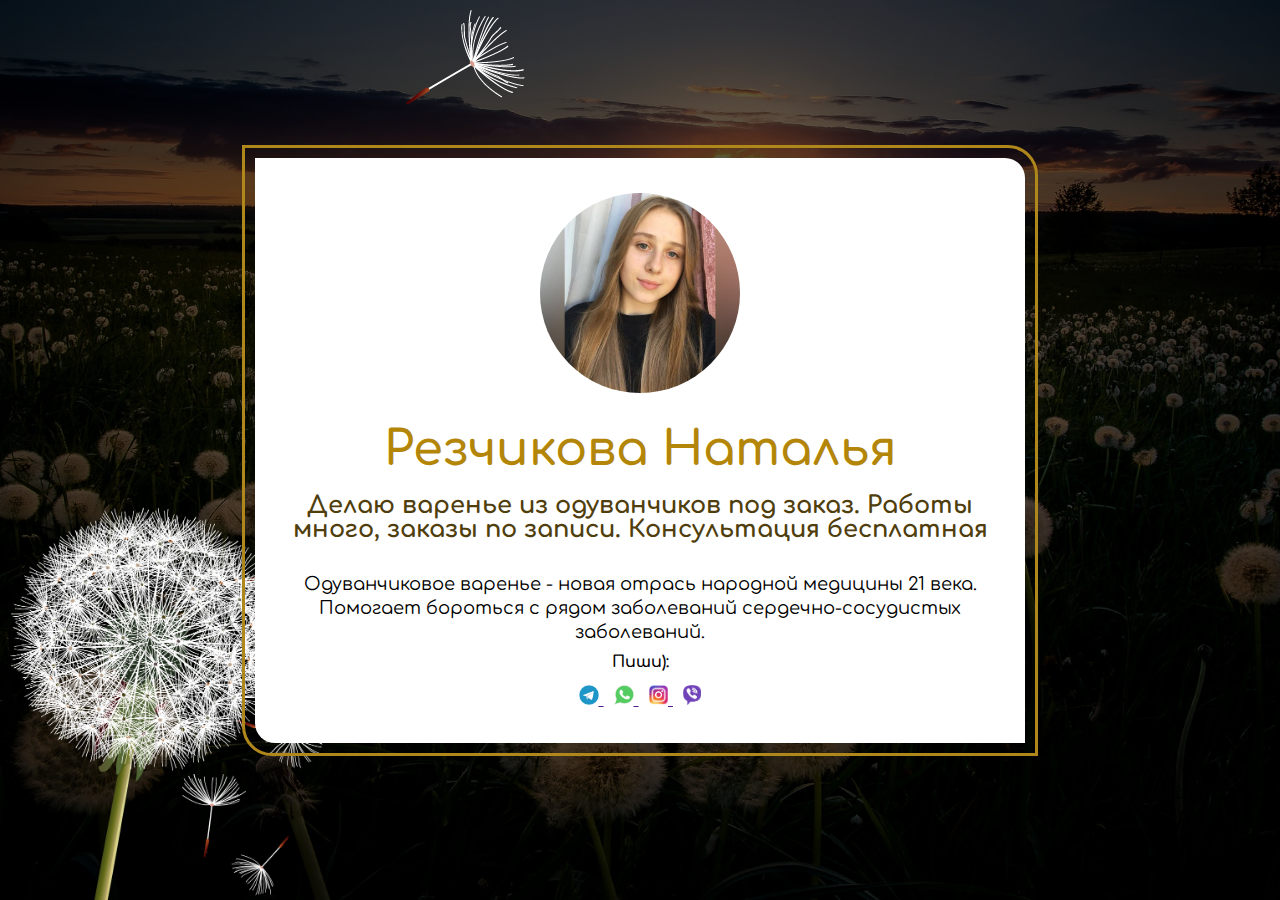
==== index.html @ 951ba70b "1" ====
<!DOCTYPE html>
<html lang="en">

<head>
   <meta charset="UTF-8">
   <meta name="viewport" content="width=device-width, initial-scale=1.0">
   <meta http-equiv="X-UA-Compatible" content="ie=edge">
   <title>Document</title>
   <link rel="stylesheet" href="css/reset.css">
   <link rel="stylesheet" href="css/slick.css">
   <link rel="stylesheet" href="css/jquery.fancybox.css">
   <link rel="stylesheet" href="css/style.css">
   <link href="https://fonts.googleapis.com/css?family=Comfortaa:300,regular,500,600,700" rel="stylesheet" />

</head>

<body>
   <div class="main">
      <div class="main-decor-1">
         <img src="images/decor1.png" alt="">
      </div>
      <div class="main-decor-2">
         <img src="images/decor2.png" alt="">
      </div>
      <div class="main-wrap">
         <div class="main-inner">
            <div class="more-img">
               <img src="images/photo_2021-09-04_10-15-06.jpg" alt="">
            </div>
            <div class="main-name">Резчикова Наталья</div>
            <div class="main-profi">Делаю варенье из одуванчиков под заказ. Работы много, заказы по записи. Консультация бесплатная</div>
            <div class="main-text">
               Одуванчиковое варенье - новая отрась народной медицины 21 века. Помогает бороться с рядом заболеваний сердечно-cocудистых заболеваний.
            </div>
            <div class="main-links">
               Пиши):
               <div class="main-links-wrap">
                   <a href="">
                  <img src="images/telegram-256x256.png" alt="">
               </a>
               <a href="">
                  <img src="images/whatsapp.png" alt="">
               </a>
               <a href="">
                  <img src="images/Без имени.png" alt="">
               </a>
               <a href="">
                  <img src="images/им ми .png" alt="">
               </a>
               </div>
            </div>
         </div>
      </div>
   </div>

   <script src="https://ajax.googleapis.com/ajax/libs/jquery/3.4.1/jquery.min.js"></script>
   <script src="js/slick.min.js"></script>
   <script src="js/jquery.fancybox.min.js"></script>
   <script src="js/main.js"></script>
</body>

</html>
---- css/style.css ----
.main {
   width: 100%;
   background-color: #000;
   height: 100vh;
   overflow: hidden;
   padding: 0;
   margin: 0;
   font-family: Comfortaa;
   display: flex;
   align-items: center;
   justify-content: center;
   background-image: url(../images/1626130013_26-kartinkin-com-p-matematika-fon-krasivo-28.jpg);
   background-size: cover;
   background-repeat: no-repeat;
   background-position: center;
   position: relative;
}

.main::after {
   content: '';
   position: absolute;
   width: 100%;
   height: 100%;
   background-color: rgba(0, 0, 0, 0.644);
}

.main-wrap {
   padding: 10px;
   border: 3px solid rgb(175, 135, 26);
   border-bottom-left-radius: 30px;
   border-top-right-radius: 30px;
   display: inline-block;
   z-index: 3;
   position: relative;
}

.main-inner {
   max-width: 700px;
   background-color: #fff;
   padding: 35px;
   color: #000;
   text-align: center;
   border-bottom-left-radius: 20px;
   border-top-right-radius: 20px;

}

.main-name {
   font-size: 48px;
   font-weight: 600;
   color: rgb(179, 134, 10);
   margin-bottom: 20px;
}

.main-profi {
   font-size: 24px;
   line-height: 24px;
   font-weight: 700;
   color: rgb(80, 62, 13);
   margin-bottom: 30px;
}

.main-text {
   font-size: 18px;
   line-height: 24px;
}

.main-links {
   margin-top: 10px;
   font-size: 16px;
   font-weight: 600;
}

.main-links-wrap {
   margin-top: 15px;
}

.main-links-wrap a {
   margin: 0 5px;
}

.main-links-wrap img {
   max-height: 20px;
   height: 100%;
   max-width: 100%;
}

@media(max-width: 991px) {
   .main-name {
      font-size: 38px;
   }

   .main-profi {
      font-size: 18px;
   }

   .main-text {
      font-size: 16px;
   }
}

@media(max-width: 500px) {
   .main-name {
      font-size: 28px;
   }

   .main-profi {
      font-size: 16px;
   }

   .main-text {
      font-size: 14px;
   }

   .main-wrap {
      margin-right: 10px;
      margin-left: 10px;
   }

   .main-inner {
      padding: 25px;
      padding-right: 15px;
      padding-left: 15px;
   }
}

.more-img {
   margin: 0 auto;
   max-width: 200px;
   margin-bottom: 30px;
}

.more-img>img {
   max-width: 100%;
   border-radius: 50%;
}

.main-decor-1 {
   position: absolute;
   bottom: -10px;
   left: 10px;
   z-index: 3;
}

.main-decor-1 img {
   max-height: 500px;
}

.main-decor-2 {
   position: absolute;
   top: 10px;
   left: 30%;
   z-index: 3;
}

.main-decor-2 img {
   max-height: 500px;
}

@media(max-width: 550px) {
   .main-decor-1 img {
      max-height: 200px;
   }

   .main-decor-2 img {
      max-width: 80px;
   }

   .main {
      padding-top: 100px;
      padding-bottom: 100px;
   }

   .main-decor-1 {
      bottom: -16px;
   }

   .main-links {
      font-size: 11px;
   }
}
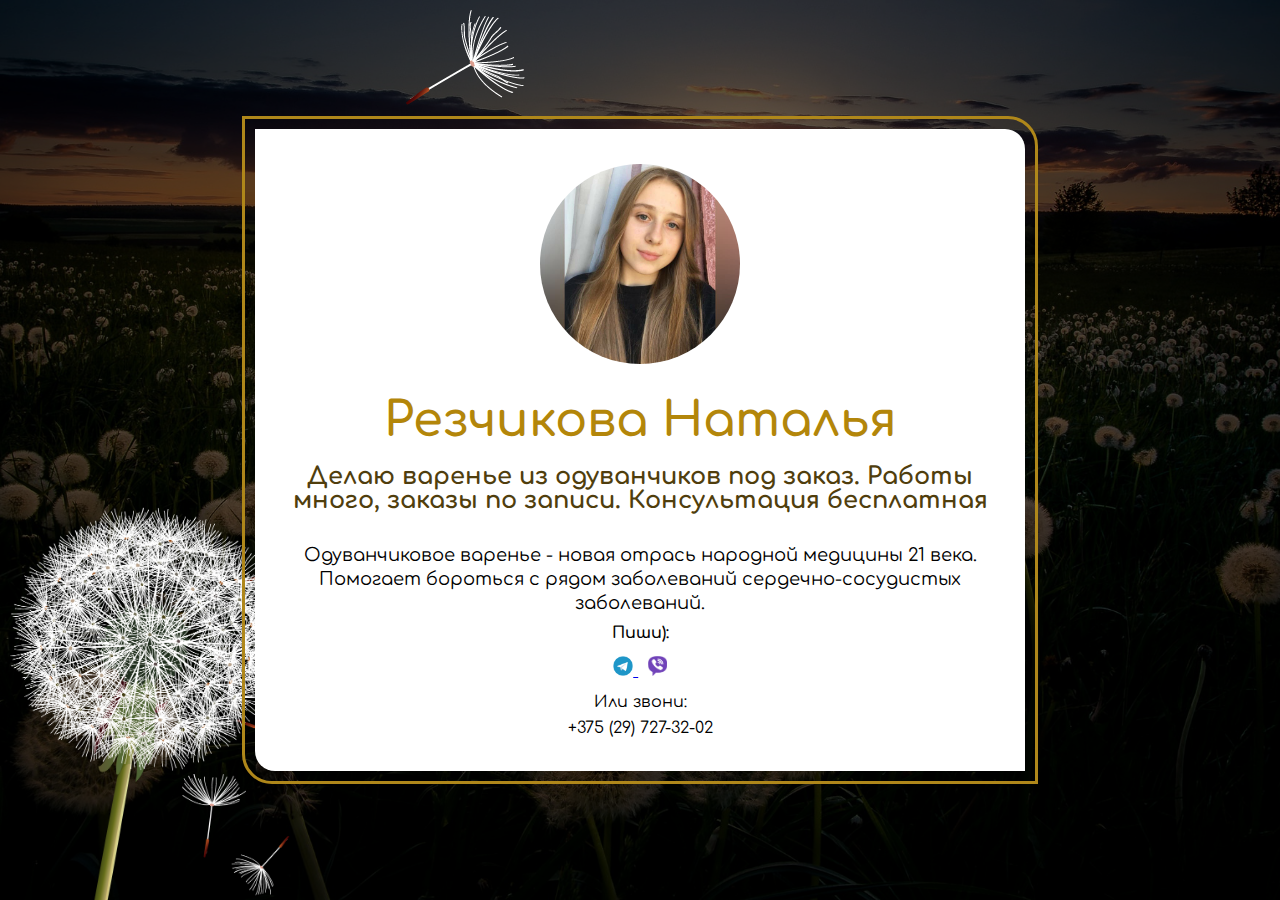
==== commit 43932d75: "3" ====
--- a/index.html
+++ b/index.html
@@ -35,19 +35,17 @@
             <div class="main-links">
                Пиши):
                <div class="main-links-wrap">
-                   <a href="">
+                   <a href="https://web.telegram.org/">
                   <img src="images/telegram-256x256.png" alt="">
                </a>
-               <a href="">
-                  <img src="images/whatsapp.png" alt="">
-               </a>
-               <a href="">
-                  <img src="images/Без имени.png" alt="">
-               </a>
-               <a href="">
+               <a href="https://www.viber.com/ru/">
                   <img src="images/им ми .png" alt="">
                </a>
                </div>
+            </div>
+            <div class="main-number">
+               Или звони: <br>
+            <a href="tel:375297273202">+375 (29) 727-32-02</a>
             </div>
          </div>
       </div>
--- a/css/style.css
+++ b/css/style.css
@@ -157,6 +157,18 @@
    max-height: 500px;
 }
 
+.main-number {
+   font-size: 16px;
+   margin-top: 15px;  
+}
+.main-number a{
+   font-size: 16px;
+   margin-top: 15px;  
+   color: #000;
+   text-decoration: none;  
+   margin-top: 10px;
+   display: block;
+}
 @media(max-width: 550px) {
    .main-decor-1 img {
       max-height: 200px;
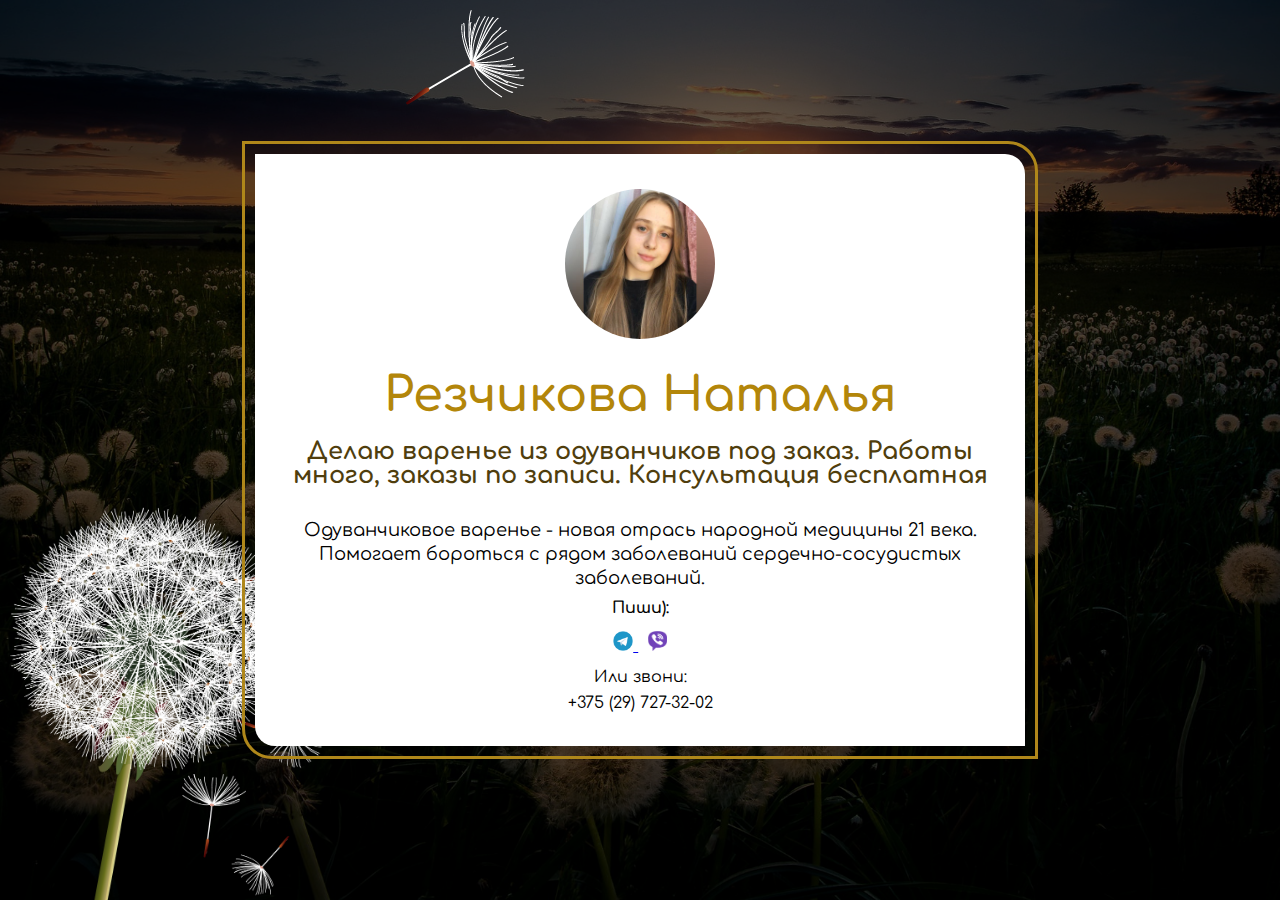
==== commit 78a9f2e5: "irka" ====
--- a/index.html
+++ b/index.html
@@ -28,24 +28,26 @@
                <img src="images/photo_2021-09-04_10-15-06.jpg" alt="">
             </div>
             <div class="main-name">Резчикова Наталья</div>
-            <div class="main-profi">Делаю варенье из одуванчиков под заказ. Работы много, заказы по записи. Консультация бесплатная</div>
+            <div class="main-profi">Делаю варенье из одуванчиков под заказ. Работы много, заказы по записи. Консультация
+               бесплатная</div>
             <div class="main-text">
-               Одуванчиковое варенье - новая отрась народной медицины 21 века. Помогает бороться с рядом заболеваний сердечно-cocудистых заболеваний.
+               Одуванчиковое варенье - новая отрась народной медицины 21 века. Помогает бороться с рядом заболеваний
+               сердечно-cocудистых заболеваний.
             </div>
             <div class="main-links">
                Пиши):
                <div class="main-links-wrap">
-                   <a href="https://web.telegram.org/">
-                  <img src="images/telegram-256x256.png" alt="">
-               </a>
-               <a href="https://www.viber.com/ru/">
-                  <img src="images/им ми .png" alt="">
-               </a>
+                  <a href="https://web.telegram.org/">
+                     <img src="images/telegram-256x256.png" alt="">
+                  </a>
+                  <a href="https://www.viber.com/ru/">
+                     <img src="images/им ми .png" alt="">
+                  </a>
                </div>
             </div>
             <div class="main-number">
                Или звони: <br>
-            <a href="tel:375297273202">+375 (29) 727-32-02</a>
+               <a href="tel:375297273202">+375 (29) 727-32-02</a>
             </div>
          </div>
       </div>
--- a/css/style.css
+++ b/css/style.css
@@ -15,7 +15,11 @@
    background-position: center;
    position: relative;
 }
-
+.main.irka {
+   background-image: url(../images/irka-fon.jpg);
+   padding-top: 30px!important;
+   padding-bottom: 30px!important;
+}
 .main::after {
    content: '';
    position: absolute;
@@ -126,12 +130,13 @@
 
 .more-img {
    margin: 0 auto;
-   max-width: 200px;
+   max-width: 150px;
    margin-bottom: 30px;
 }
 
 .more-img>img {
    max-width: 100%;
+   width: 100%;
    border-radius: 50%;
 }
 
@@ -188,6 +193,29 @@
    }
 
    .main-links {
-      font-size: 11px;
-   }
+      font-size: 14px;
+   }
+}
+
+.main-wrap.irka{
+   position: relative;
+}
+.irka-decor{
+   position: absolute;
+   top: -10px;
+   left: -10px;max-width: 140px;
+}
+
+.irka-decor>img {
+   max-width: 100%;
+}
+
+.irka-decor-2{
+   position: absolute;
+   bottom: 20px;
+   right: 20px;max-width: 80px;
+}
+
+.irka-decor-2>img {
+   max-width: 100%;
 }